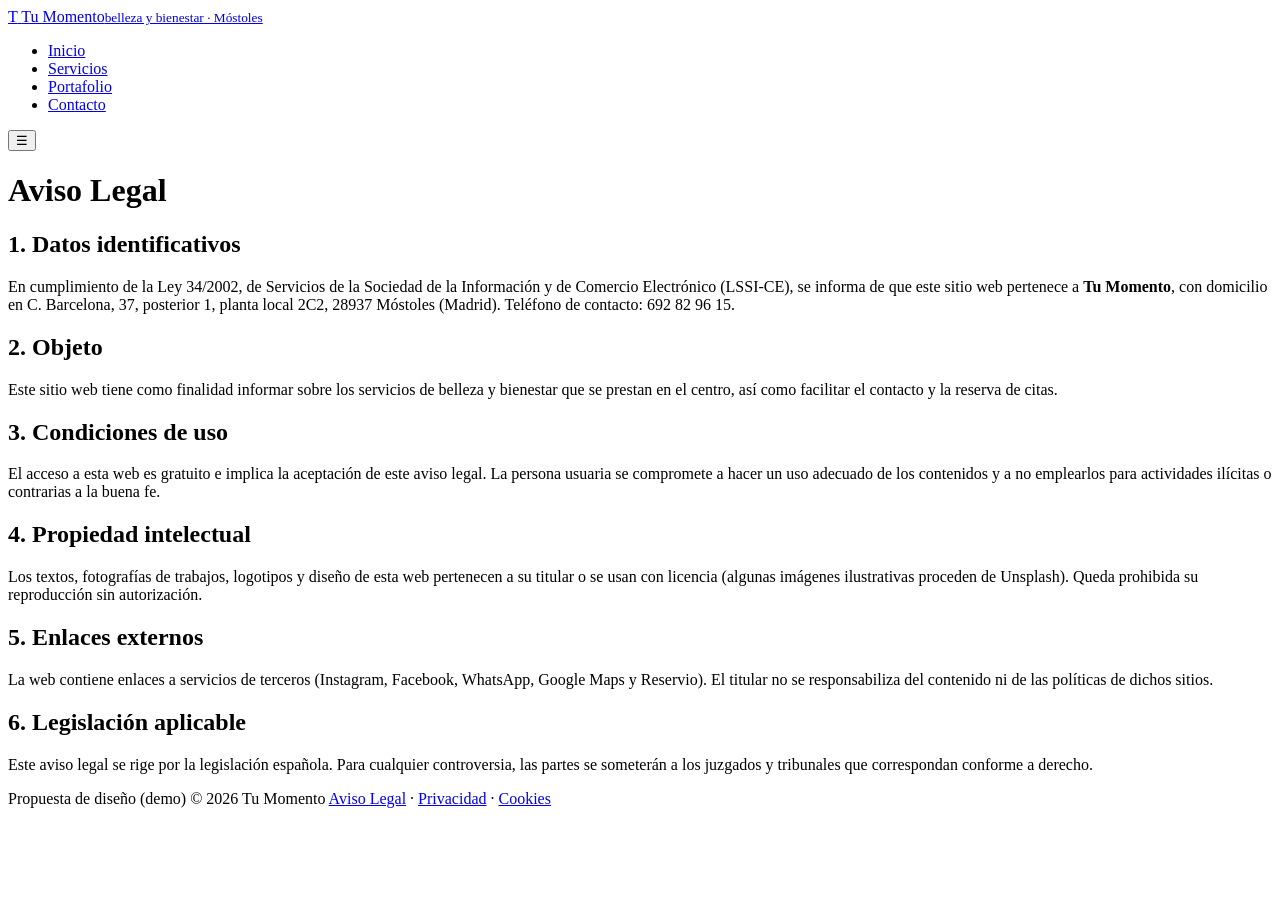
==== aviso-legal.html @ f1c0069d "Nebula: aviso-legal.html" ====
<!DOCTYPE html>
<html lang="es">
<head>
<meta charset="UTF-8">
<meta name="viewport" content="width=device-width, initial-scale=1.0">
<title>Aviso Legal — Tu Momento</title>
<meta name="robots" content="noindex">

<link rel="preconnect" href="https://fonts.googleapis.com">
<link href="https://fonts.googleapis.com/css2?family=Gilda+Display&family=Inter:wght@300;400;500;600&display=swap" rel="stylesheet">
<link rel="stylesheet" href="styles.css">
</head>
<body>
<header id="header" class="scrolled">
  <a href="index.html" class="logo" aria-label="Tu Momento, inicio">
    <span class="logo-mark">T</span>
    <span class="logo-text"><span class="script">Tu Momento</span><small>belleza y bienestar · Móstoles</small></span>
  </a>
  <nav id="nav" aria-label="Navegación principal">
    <ul>
      <li><a href="index.html#inicio">Inicio</a></li>
      <li><a href="servicios.html">Servicios</a></li>
      <li><a href="portafolio.html">Portafolio</a></li>
      <li><a href="index.html#contacto">Contacto</a></li>
    </ul>
  </nav>
  <button class="nav-toggle" id="navToggle" aria-label="Abrir menú">☰</button>
</header>
<main class="legal"><h1>Aviso Legal</h1>
<h2>1. Datos identificativos</h2>
<p>En cumplimiento de la Ley 34/2002, de Servicios de la Sociedad de la Información y de Comercio Electrónico (LSSI-CE), se informa de que este sitio web pertenece a <strong>Tu Momento</strong>, con domicilio en C. Barcelona, 37, posterior 1, planta local 2C2, 28937 Móstoles (Madrid). Teléfono de contacto: 692 82 96 15.</p>
<h2>2. Objeto</h2>
<p>Este sitio web tiene como finalidad informar sobre los servicios de belleza y bienestar que se prestan en el centro, así como facilitar el contacto y la reserva de citas.</p>
<h2>3. Condiciones de uso</h2>
<p>El acceso a esta web es gratuito e implica la aceptación de este aviso legal. La persona usuaria se compromete a hacer un uso adecuado de los contenidos y a no emplearlos para actividades ilícitas o contrarias a la buena fe.</p>
<h2>4. Propiedad intelectual</h2>
<p>Los textos, fotografías de trabajos, logotipos y diseño de esta web pertenecen a su titular o se usan con licencia (algunas imágenes ilustrativas proceden de Unsplash). Queda prohibida su reproducción sin autorización.</p>
<h2>5. Enlaces externos</h2>
<p>La web contiene enlaces a servicios de terceros (Instagram, Facebook, WhatsApp, Google Maps y Reservio). El titular no se responsabiliza del contenido ni de las políticas de dichos sitios.</p>
<h2>6. Legislación aplicable</h2>
<p>Este aviso legal se rige por la legislación española. Para cualquier controversia, las partes se someterán a los juzgados y tribunales que correspondan conforme a derecho.</p></main>
<footer>
  <div class="footer-bottom" style="margin-top:0">
    <span>Propuesta de diseño (demo) © 2026 Tu Momento</span>
    <span><a href="aviso-legal.html">Aviso Legal</a> &middot; <a href="politica-privacidad.html">Privacidad</a> &middot; <a href="politica-cookies.html">Cookies</a></span>
  </div>
</footer>
<script src="main.js"></script>
</body>
</html>
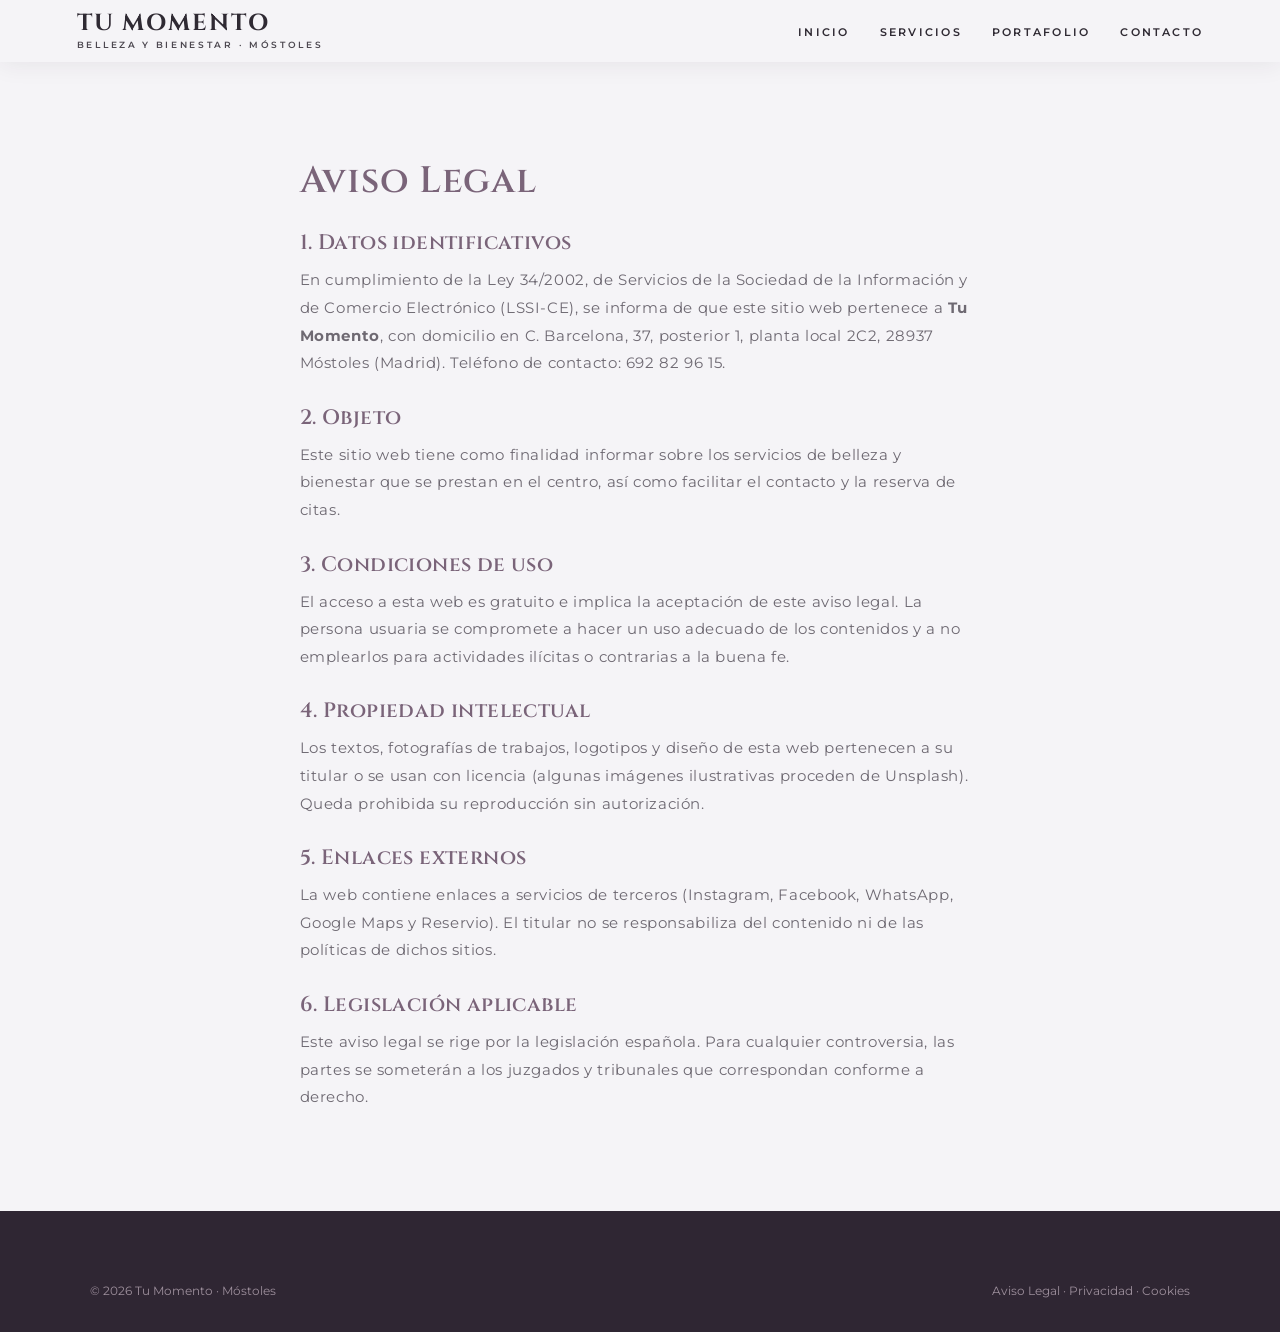
==== commit 0dc0841a: "Tu Momento: especificaciones de Laura (aviso-legal.html)" ====
--- a/aviso-legal.html
+++ b/aviso-legal.html
@@ -7,11 +7,11 @@
 <meta name="robots" content="noindex">
 
 <link rel="preconnect" href="https://fonts.googleapis.com">
-<link href="https://fonts.googleapis.com/css2?family=Gilda+Display&family=Inter:wght@300;400;500;600&display=swap" rel="stylesheet">
+<link href="https://fonts.googleapis.com/css2?family=Cinzel:wght@500;600;700&family=Montserrat:wght@400;500;600;700&display=swap" rel="stylesheet">
 <link rel="stylesheet" href="styles.css">
 </head>
 <body>
-<header id="header" class="scrolled">
+<header id="header" class="solid">
   <a href="index.html" class="logo" aria-label="Tu Momento, inicio">
     <span class="logo-mark">T</span>
     <span class="logo-text"><span class="script">Tu Momento</span><small>belleza y bienestar · Móstoles</small></span>
@@ -19,7 +19,7 @@
   <nav id="nav" aria-label="Navegación principal">
     <ul>
       <li><a href="index.html#inicio">Inicio</a></li>
-      <li><a href="servicios.html">Servicios</a></li>
+      <li><a href="index.html#servicios">Servicios</a></li>
       <li><a href="portafolio.html">Portafolio</a></li>
       <li><a href="index.html#contacto">Contacto</a></li>
     </ul>
@@ -41,7 +41,7 @@
 <p>Este aviso legal se rige por la legislación española. Para cualquier controversia, las partes se someterán a los juzgados y tribunales que correspondan conforme a derecho.</p></main>
 <footer>
   <div class="footer-bottom" style="margin-top:0">
-    <span>Propuesta de diseño (demo) © 2026 Tu Momento</span>
+    <span>© 2026 Tu Momento · Móstoles</span>
     <span><a href="aviso-legal.html">Aviso Legal</a> &middot; <a href="politica-privacidad.html">Privacidad</a> &middot; <a href="politica-cookies.html">Cookies</a></span>
   </div>
 </footer>
--- a/styles.css
+++ b/styles.css
@@ -0,0 +1,251 @@
+:root{
+  --bg:#f5f4f7; --paper:#ffffff; --lila:#cfc1cd; --lila-soft:#ece5ed; --malva:#7a6479; --malva-dark:#5d4a5c;
+  --pizarra:#3f4c63; --texto:#6e6972; --ink:#2f2a33; --line:rgba(47,42,51,.12);
+  --f-t:'Cinzel',Georgia,serif; --f-b:'Montserrat',system-ui,sans-serif;
+  /* nombres antiguos que usan las páginas legales */
+  --cream:var(--bg); --dark:var(--ink); --muted:var(--texto); --red:var(--malva); --gold:var(--lila); --tint:var(--lila-soft);
+}
+*{margin:0;padding:0;box-sizing:border-box}
+html{scroll-behavior:smooth;scroll-padding-top:80px}
+body{font-family:var(--f-b);background:var(--bg);color:var(--ink);overflow-x:hidden;font-weight:400;line-height:1.7;-webkit-font-smoothing:antialiased}
+a{text-decoration:none;color:inherit}
+img,video{max-width:100%;display:block}
+h1,h2,h3{font-family:var(--f-t);font-weight:600;color:var(--malva);letter-spacing:.02em;line-height:1.15}
+p{color:var(--texto);letter-spacing:.04em}
+.eyebrow{display:inline-block;font:600 .72rem/1.4 var(--f-b);letter-spacing:.28em;text-transform:uppercase;color:var(--pizarra)}
+.sub{font:600 .82rem/1.5 var(--f-b);letter-spacing:.16em;text-transform:uppercase;color:var(--pizarra)}
+.wrap{max-width:1160px;margin:0 auto}
+section{padding:110px 7%}
+
+/* CABECERA */
+header{position:fixed;top:0;left:0;right:0;z-index:100;display:flex;justify-content:space-between;align-items:center;padding:20px 6%;transition:background .35s,box-shadow .35s,padding .35s}
+header.scrolled,header.solid{background:rgba(245,244,247,.94);backdrop-filter:blur(10px);-webkit-backdrop-filter:blur(10px);box-shadow:0 2px 24px rgba(47,42,51,.08);padding:12px 6%}
+.logo{display:flex;align-items:center;gap:12px;color:#fff}
+header.scrolled .logo,header.solid .logo{color:var(--ink)}
+.logo-mark{display:none}
+.logo-text{display:flex;flex-direction:column;line-height:1}
+.logo-text .script{font:700 1.45rem/1 var(--f-t);letter-spacing:.08em;text-transform:uppercase}
+.logo-text small{font:600 .56rem/1 var(--f-b);letter-spacing:.3em;text-transform:uppercase;margin-top:6px;opacity:.85}
+.logo.light{color:#fff}
+nav ul{list-style:none;display:flex;gap:30px}
+nav a{font:600 .7rem/1 var(--f-b);letter-spacing:.2em;text-transform:uppercase;color:#fff;position:relative;padding:6px 0}
+header.scrolled nav a,header.solid nav a{color:var(--ink)}
+nav a::after{content:"";position:absolute;left:0;bottom:0;height:1px;width:100%;background:currentColor;transform:scaleX(0);transform-origin:right;transition:transform .3s}
+nav a:hover::after{transform:scaleX(1);transform-origin:left}
+.nav-toggle{display:none;font-size:1.6rem;background:none;border:none;color:#fff;cursor:pointer}
+header.scrolled .nav-toggle,header.solid .nav-toggle{color:var(--ink)}
+
+/* BOTONES */
+.btn{display:inline-block;padding:15px 32px;border-radius:40px;font:600 .72rem/1 var(--f-b);letter-spacing:.2em;text-transform:uppercase;transition:background .25s,color .25s,transform .25s,border-color .25s}
+.btn-solid{background:var(--malva);color:#fff;border:1px solid var(--malva)}
+.btn-solid:hover{background:var(--malva-dark);border-color:var(--malva-dark);transform:translateY(-2px)}
+.btn-ghost{border:1px solid rgba(255,255,255,.7);color:#fff}
+.btn-ghost:hover{background:#fff;color:var(--malva)}
+.btn-line{border:1px solid var(--malva);color:var(--malva)}
+.btn-line:hover{background:var(--malva);color:#fff}
+
+/* PORTADA CON VÍDEO */
+.hero{position:relative;min-height:100vh;min-height:100svh;display:flex;align-items:center;padding:140px 7% 110px;overflow:hidden;color:#fff}
+.hero video,.hero .poster{position:absolute;inset:0;width:100%;height:100%;object-fit:cover;z-index:-2}
+.hero::after{content:"";position:absolute;inset:0;z-index:-1;background:linear-gradient(100deg,rgba(47,36,52,.62) 0%,rgba(93,74,92,.38) 50%,rgba(207,193,205,.12) 100%)}
+.hero-in{max-width:760px}
+.hero-in{max-width:900px}
+.hero h1{font-size:clamp(2.8rem,7vw,5.6rem);white-space:nowrap;color:#fff;letter-spacing:.06em;text-shadow:0 4px 30px rgba(0,0,0,.25)}
+.hero .tag{font:600 clamp(1rem,2.2vw,1.45rem)/1.45 var(--f-t);font-variant:small-caps;letter-spacing:.06em;color:#f3eef4;margin:18px 0 38px;max-width:560px}
+.hero-ctas{display:flex;gap:14px;flex-wrap:wrap}
+.hero-rating{display:inline-flex;align-items:center;gap:10px;margin-top:36px;font-size:.84rem;color:#efe9f0;letter-spacing:.06em}
+.hero-rating .stars{color:#e9dcea;letter-spacing:3px}
+.hero-rating strong{color:#fff}
+.scroll-hint{position:absolute;left:50%;bottom:28px;transform:translateX(-50%);width:24px;height:40px;border:1.5px solid rgba(255,255,255,.7);border-radius:14px}
+.scroll-hint::after{content:"";position:absolute;left:50%;top:8px;width:3px;height:8px;margin-left:-1.5px;border-radius:2px;background:#fff;animation:baja 1.8s infinite}
+@keyframes baja{0%{opacity:0;transform:translateY(0)}40%{opacity:1}100%{opacity:0;transform:translateY(12px)}}
+
+/* BIENVENIDA */
+.welcome{text-align:center;background:var(--bg)}
+.welcome h2{font-size:clamp(2rem,4.6vw,3.3rem);color:var(--ink)}
+.welcome .sub{margin-top:12px;color:#3a2c3c}
+.welcome figure{margin:54px auto 0;max-width:1080px;border-radius:4px;overflow:hidden;aspect-ratio:2.45/1}
+.welcome figure img{width:100%;height:100%;object-fit:cover;object-position:center 30%;filter:saturate(.9)}
+
+/* BLOQUES CON FOTO DE FONDO SUAVE (como sus PDF) */
+.soft{position:relative;isolation:isolate;overflow:hidden}
+.soft::before{content:"";position:absolute;inset:0;z-index:-1;background:var(--img) center/cover no-repeat;opacity:.2}
+.soft::after{content:"";position:absolute;inset:0;z-index:-2;background:var(--bg)}
+.story .wrap{max-width:900px}
+.story p{font-size:1.06rem;line-height:1.95;margin-bottom:26px}
+.story strong{color:var(--ink);font-weight:700}
+.quote{font:700 clamp(1.05rem,2vw,1.3rem)/1.6 var(--f-b);letter-spacing:.1em;color:#5f5862;margin-top:44px}
+
+/* ESENCIA */
+.essence{background:var(--bg)}
+.essence .wrap{display:grid;grid-template-columns:1.25fr .75fr;gap:64px;align-items:center}
+.essence h2{font-size:clamp(1.9rem,3.8vw,2.9rem);margin-bottom:30px}
+.essence ul{list-style:none;display:grid;gap:26px;margin-top:24px}
+.essence li{padding-left:22px;position:relative;color:var(--texto);letter-spacing:.04em;line-height:1.8}
+.essence li::before{content:"";position:absolute;left:0;top:.7em;width:7px;height:7px;border-radius:50%;background:var(--malva)}
+.essence li b{color:var(--ink)}
+.essence figure{border-radius:4px;overflow:hidden;aspect-ratio:2/3}
+.essence figure img{width:100%;height:100%;object-fit:cover}
+
+/* MANIFIESTO */
+.manifest{background:var(--paper);padding:90px 7%}
+.manifest .wrap{display:grid;grid-template-columns:1fr 1fr;gap:56px;align-items:center}
+.manifest p{font-size:1.12rem;line-height:1.9}
+.manifest figure{border-radius:4px;overflow:hidden;aspect-ratio:3/2}
+.manifest figure img{width:100%;height:100%;object-fit:cover}
+
+/* KAI ESSENCE */
+.kai{text-align:center}
+.kai .wrap{max-width:940px}
+.kai h2{font-size:clamp(2rem,4.4vw,3.2rem)}
+.kai .sub{margin:14px 0 46px}
+.kai p{font-weight:600;color:#555066;line-height:1.85;margin-bottom:22px;text-align:left}
+.kai .claim{margin-top:40px;text-align:center;font:500 clamp(.95rem,1.8vw,1.12rem)/1.7 var(--f-b);letter-spacing:.18em;text-transform:uppercase;color:var(--pizarra)}
+
+/* 3 PILARES */
+.pillars{padding:0;background:var(--lila)}
+.pillars .head{background:var(--bg);text-align:center;padding:80px 7% 60px}
+.pillars .head h2{font-size:clamp(1.9rem,4.4vw,3.2rem);letter-spacing:.12em}
+.pillars .grid{max-width:1200px;margin:0 auto;padding:80px 7% 90px;display:grid;grid-template-columns:repeat(3,1fr);gap:56px}
+.pillar{display:block;color:#fff}
+.pillar figure{overflow:hidden;aspect-ratio:3/2}
+.pillar img{width:100%;height:100%;object-fit:cover;transition:transform .6s}
+.pillar:hover img{transform:scale(1.05)}
+.pillar h3{font:600 1.15rem/1.3 var(--f-b);letter-spacing:.06em;text-transform:uppercase;color:#f6f0f5;margin:26px 0 12px;text-align:center}
+.pillar p{color:#f6f0f5;text-align:center;font-size:.98rem}
+.pillar span{display:block;text-align:center;margin-top:16px;font:600 .66rem/1 var(--f-b);letter-spacing:.24em;text-transform:uppercase;color:#fff;opacity:.85}
+
+/* DETALLE DE CADA PILAR */
+.detail .wrap{display:grid;grid-template-columns:.9fr 1.1fr;gap:64px;align-items:center}
+.detail.rev .wrap{grid-template-columns:1.1fr .9fr}
+.detail.rev figure{order:2}
+.detail figure{border-radius:4px;overflow:hidden;aspect-ratio:4/5}
+.detail figure img{width:100%;height:100%;object-fit:cover}
+.detail h2{font-size:clamp(1.9rem,3.8vw,2.8rem);letter-spacing:.06em}
+.detail .sub{margin:12px 0 30px}
+.detail p{margin-bottom:18px;line-height:1.9}
+.detail p.end{font-weight:700;color:var(--ink);margin-top:26px}
+.detail:nth-of-type(even){background:var(--paper)}
+
+/* SERVICIOS */
+.services{background:var(--lila-soft);text-align:center}
+.services h2{font-size:clamp(1.9rem,4vw,2.9rem);margin:12px 0 14px}
+.services .lead{max-width:620px;margin:0 auto 54px}
+.svc-grid{display:grid;grid-template-columns:repeat(5,1fr);gap:18px;max-width:1200px;margin:0 auto}
+.svc{background:var(--paper);border-radius:4px;padding:34px 22px 30px;display:flex;flex-direction:column;align-items:center;text-align:center;transition:transform .3s,box-shadow .3s}
+.svc:hover{transform:translateY(-4px);box-shadow:0 18px 40px -18px rgba(93,74,92,.35)}
+.svc i{width:60px;height:60px;border-radius:50%;display:grid;place-items:center;border:1px solid var(--lila);color:var(--malva);font-style:normal;font-size:1.35rem;margin-bottom:18px}
+.svc h3{font-size:1.2rem;margin-bottom:10px}
+.svc p{font-size:.86rem;line-height:1.7;flex:1}
+.svc a{margin-top:20px;font:600 .64rem/1 var(--f-b);letter-spacing:.22em;text-transform:uppercase;color:var(--malva);border-bottom:1px solid var(--lila);padding-bottom:5px}
+
+/* ESPACIO */
+.gallery-wrap{background:var(--bg)}
+.section-head{text-align:center;max-width:660px;margin:0 auto 50px}
+.section-head h2{font-size:clamp(1.9rem,4vw,2.8rem);margin-top:12px}
+.section-head p{margin-top:14px}
+.gallery{max-width:1200px;margin:0 auto;display:grid;grid-template-columns:repeat(4,1fr);grid-auto-rows:220px;gap:12px}
+.gallery figure{overflow:hidden;border-radius:4px}
+.gallery img{width:100%;height:100%;object-fit:cover;transition:transform .5s}
+.gallery figure:hover img{transform:scale(1.05)}
+.gallery .big{grid-column:span 2;grid-row:span 2}
+.gallery .wide{grid-column:span 2}
+
+/* RESEÑAS */
+.reviews-wrap{background:var(--malva-dark)}
+.reviews-wrap h2,.reviews-wrap .eyebrow{color:#fff}
+.reviews-wrap .section-head p{color:#e3d8e3}
+.review-grid{display:grid;grid-template-columns:repeat(3,1fr);gap:22px;max-width:1160px;margin:0 auto}
+.review-card{background:rgba(255,255,255,.07);border:1px solid rgba(255,255,255,.14);padding:30px 26px;border-radius:4px;display:flex;flex-direction:column}
+.review-card .stars{color:var(--lila);letter-spacing:3px;margin-bottom:14px}
+.review-card p{color:#f1eaf1;font-style:italic;flex:1;margin-bottom:16px}
+.review-card cite{font:600 .7rem/1 var(--f-b);letter-spacing:.2em;text-transform:uppercase;color:#d6c8d5;font-style:normal}
+
+/* CTA */
+.cta-section{text-align:center;color:#fff;padding:130px 7%}
+.cta-section.soft::before{opacity:1}
+.cta-section.soft::after{display:none}
+.cta-section .veil{position:absolute;inset:0;z-index:-1;background:rgba(61,47,66,.55)}
+.cta-section h2{color:#fff;font-size:clamp(2rem,4.6vw,3.3rem);margin:14px 0}
+.cta-section p{color:#f1eaf1;margin-bottom:34px}
+.cta-section .eyebrow{color:#efe6ef}
+
+/* CONTACTO */
+.contact-section{background:var(--bg)}
+.contact-grid{display:grid;grid-template-columns:1fr 1.2fr;gap:40px;max-width:1160px;margin:0 auto}
+.contact-info{display:flex;flex-direction:column;gap:24px;background:var(--paper);border-radius:4px;padding:36px}
+.contact-block h3{font:600 .7rem/1 var(--f-b);letter-spacing:.24em;text-transform:uppercase;color:var(--malva);margin-bottom:10px}
+.contact-block p{color:var(--ink)}
+.contact-block a:hover{color:var(--malva)}
+.hours-list{list-style:none}
+.hours-list li{display:flex;justify-content:space-between;gap:20px;padding:8px 0;border-bottom:1px solid var(--line);font-size:.94rem}
+.hours-list li:last-child{border-bottom:none}
+.contact-map{border-radius:4px;overflow:hidden;min-height:380px}
+.contact-map iframe{display:block;min-height:380px}
+
+/* PIE */
+footer{background:#2f2633;color:#d8cdd7;padding:70px 7% 30px}
+.footer-grid{display:grid;grid-template-columns:1.3fr 1fr 1fr;gap:46px;max-width:1160px;margin:0 auto;padding-bottom:40px;border-bottom:1px solid rgba(255,255,255,.1)}
+.footer-brand p{font-size:.88rem;color:#b9abb8;margin-top:16px}
+footer h4{font:600 .7rem/1 var(--f-b);letter-spacing:.24em;text-transform:uppercase;color:var(--lila);margin-bottom:18px}
+footer ul{list-style:none}
+footer li{margin-bottom:9px;font-size:.88rem}
+footer a:hover{color:var(--lila)}
+.footer-bottom{max-width:1160px;margin:26px auto 0;display:flex;justify-content:space-between;flex-wrap:wrap;gap:10px;font-size:.76rem;color:#9d8f9c}
+.footer-bottom a{color:#9d8f9c}
+
+/* BOTÓN WHATSAPP Y COOKIES */
+.social-fabs{position:fixed;bottom:90px;right:26px;z-index:200}
+.wa-fab{width:58px;height:58px;border-radius:50%;background:#25D366;display:flex;align-items:center;justify-content:center;box-shadow:0 10px 26px rgba(37,211,102,.45);transition:transform .2s}
+.wa-fab:hover{transform:scale(1.08)}
+.cookie-banner{display:none;position:fixed;bottom:0;left:0;right:0;z-index:300;background:#2f2633;padding:20px 7%;flex-wrap:wrap;align-items:center;justify-content:space-between;gap:16px}
+.cookie-banner p{font-size:.8rem;color:rgba(245,240,245,.85);max-width:680px}
+.cookie-banner p a{color:var(--lila);text-decoration:underline}
+.cookie-actions{display:flex;gap:12px;flex-shrink:0;margin-right:190px}
+.cookie-actions button{font:600 .68rem/1 var(--f-b);letter-spacing:.18em;text-transform:uppercase;padding:13px 26px;cursor:pointer;border-radius:30px}
+.ck-reject{background:transparent;color:rgba(245,240,245,.75);border:1px solid rgba(245,240,245,.3)}
+.ck-accept{background:var(--malva);color:#fff;border:1px solid var(--malva)}
+
+/* PÁGINAS LEGALES */
+.legal{max-width:860px;margin:0 auto;padding:160px 7% 90px}
+.legal h1{font-size:2.3rem;margin-bottom:26px}
+.legal h2{font-size:1.3rem;margin:30px 0 10px}
+.legal p,.legal li{line-height:1.8;margin-bottom:10px;font-size:.96rem;color:var(--texto)}
+.legal ul{padding-left:22px}
+.legal a{color:var(--malva);text-decoration:underline}
+
+/* APARICIÓN AL HACER SCROLL */
+.rv{opacity:0;transform:translateY(26px);transition:opacity .9s ease,transform .9s ease}
+.rv.in{opacity:1;transform:none}
+@media (prefers-reduced-motion:reduce){.rv{opacity:1;transform:none;transition:none}html{scroll-behavior:auto}.scroll-hint::after{animation:none}}
+
+@media(max-width:1100px){.svc-grid{grid-template-columns:repeat(3,1fr)}}
+@media(max-width:900px){
+  section{padding:80px 6%}
+  nav{position:fixed;top:0;right:0;height:100vh;width:78%;max-width:300px;background:var(--bg);padding:110px 40px;transform:translateX(100%);transition:transform .4s;box-shadow:-10px 0 40px rgba(0,0,0,.12)}
+  nav.open{transform:translateX(0)}
+  nav ul{flex-direction:column;gap:26px}
+  nav a{color:var(--ink)}
+  .nav-toggle{display:block;position:relative;z-index:110}
+  .essence .wrap,.manifest .wrap,.detail .wrap,.detail.rev .wrap{grid-template-columns:1fr;gap:36px}
+  .detail.rev figure{order:0}
+  .detail figure{aspect-ratio:3/2}
+  .essence figure{aspect-ratio:3/2;order:-1}
+  .pillars .grid{grid-template-columns:1fr;gap:50px;padding:60px 6% 70px}
+  .svc-grid{grid-template-columns:repeat(2,1fr)}
+  .review-grid{grid-template-columns:1fr}
+  .gallery{grid-template-columns:repeat(2,1fr);grid-auto-rows:170px}
+  .contact-grid{grid-template-columns:1fr}
+  .contact-map,.contact-map iframe{min-height:300px}
+  .footer-grid{grid-template-columns:1fr;gap:30px}
+  .welcome figure{aspect-ratio:3/2}
+  .cookie-banner{padding-bottom:76px}
+  .cookie-actions{margin-right:0}
+}
+@media(max-width:520px){
+  .svc-grid{grid-template-columns:1fr}
+  .logo-text .script{font-size:1.2rem}
+  .social-fabs{right:16px;bottom:80px}
+  .hero{padding:120px 6% 100px}
+  .hero h1{white-space:normal;font-size:3rem}
+}
